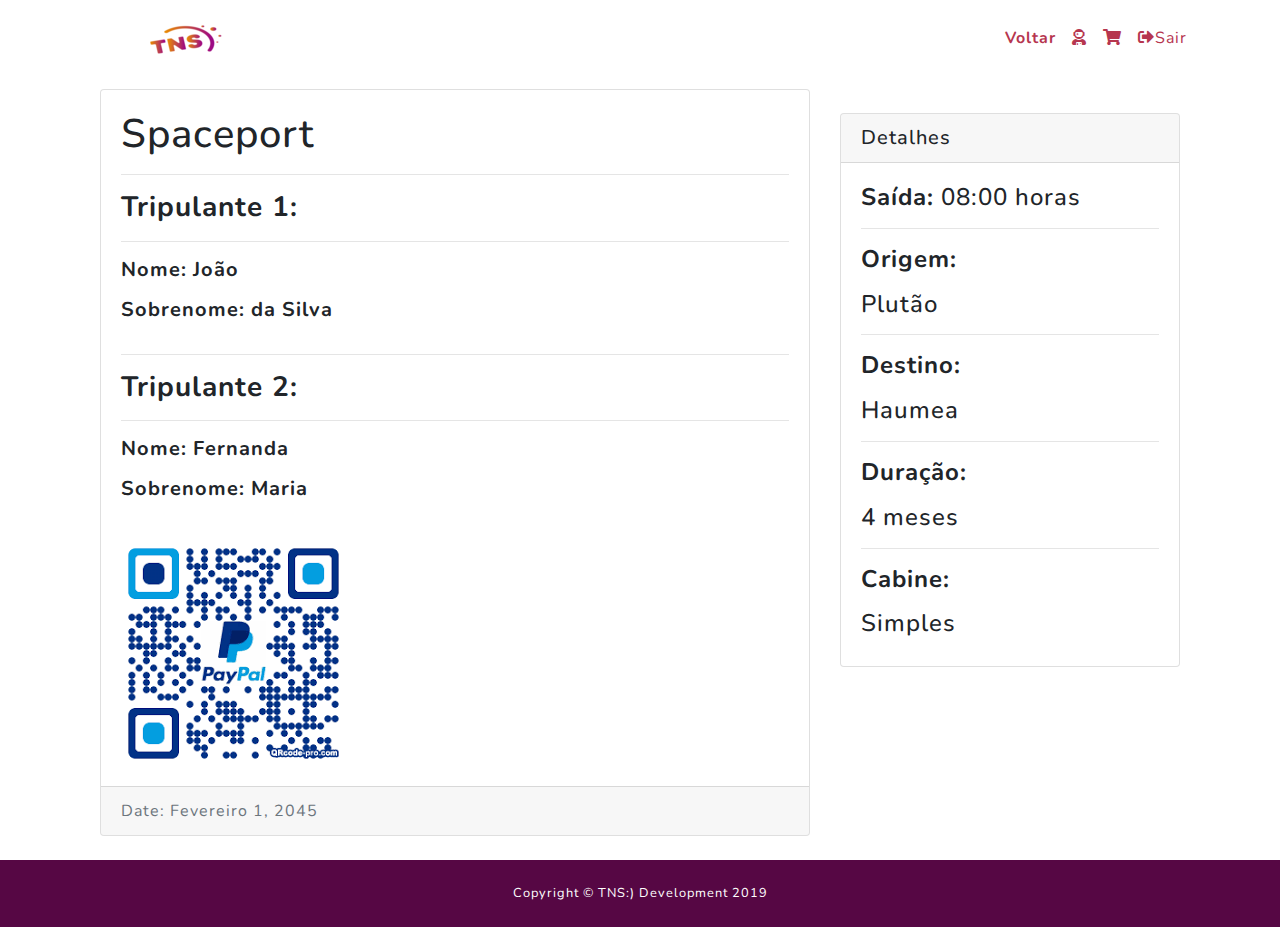
==== front/Pagamento.html @ 4509dbb1 "[add] front" ====
<!DOCTYPE html>
<html lang="en">

<head>

    <meta charset="utf-8">
    <meta name="viewport" content="width=device-width, initial-scale=1, shrink-to-fit=no">
    <meta name="description" content="">
    <meta name="author" content="">

    <title>TNS- WebApp</title>

    <!-- Bootstrap core CSS -->
    <link href="vendor/bootstrap/css/bootstrap.min.css" rel="stylesheet">

    <!-- Custom fonts for this template -->
    <link href="vendor/fontawesome-free/css/all.min.css" rel="stylesheet">
    <link href="https://fonts.googleapis.com/css?family=Varela+Round" rel="stylesheet">
    <link href="https://fonts.googleapis.com/css?family=Nunito:200,200i,300,300i,400,400i,600,600i,700,700i,800,800i,900,900i" rel="stylesheet">

    <!-- Custom styles for this template -->
    <link href="css/css.css" rel="stylesheet">
    <link href="css/shop-item.css" rel="stylesheet">
    <link href="css/modern-business.css" rel="stylesheet">

</head>

<body id="page-top">

    <!-- Navigation -->
    <nav class="navbar navbar-expand-lg navbar-ligth bg-white fixed-top">
        <div class="container">
            <a class="navbar-brand js-scroll-trigger">
                <img src="img/logo.png" alt="">
            </a>
            <button class="navbar-toggler navbar-toggler-right" type="button" data-toggle="collapse" data-target="#navbarResponsive" aria-controls="navbarResponsive" aria-expanded="false" aria-label="Toggle navigation">
                Menu
                <i class="fas fa-bars"></i>
            </button>
            <div class="collapse navbar-collapse" id="navbarResponsive">
                <ul class="navbar-nav ml-auto">
                    <li class="nav-item">
                        <a class="nav-link js-scroll-trigger" href="Viagem.html"><b>Voltar</b></a>
                    </li>
                    <hr>
                    <li class="nav-item">
                        <a class="nav-link js-scroll-trigger" href="#page-top"><i class="fas fa-user-astronaut"></i></a>
                    </li>
                    <li class="nav-item">
                        <a class="nav-link js-scroll-trigger" href="#about"><i class="fas fa-shopping-cart"></i></a>
                    </li>
                    <li class="nav-item">
                        <a class="nav-link js-scroll-trigger" href="#about"><i class="fas fa-sign-out-alt"></i>Sair</a>
                    </li>
                </ul>
            </div>
        </div>
    </nav>

    <hr>

    <!-- Page Content -->
    <div class="container">
        <div class="container">

            <div class="row">

                <!-- Blog Entries Column -->
                <div class="col-md-8">
                    <!-- Blog Post -->
                    <div class="card mb-4">
                        <div class="card-body">
                            <h1 class="card-title">Spaceport</h1>
                            <hr>
                            <p class="card-text"></p>
                            <ul class="navbar-nav">
                                <li class="nav-item">
                                    <h3><b>Tripulante 1:</b></h3>
                                    <hr>

                                    <h5>
                                        <p><b>Nome: João</b></p>
                                        <p><b>Sobrenome: da Silva</b></p>
                                    </h5>

                                </li>
                            </ul>
                            <hr>
                            <p class="card-text"></p>
                            <ul class="navbar-nav">
                                <li class="nav-item">
                                    <h3><b>Tripulante 2:</b></h3>
                                    <hr>

                                    <h5>
                                        <p><b>Nome: Fernanda</b></p>
                                        <p><b>Sobrenome: Maria</b></p>
                                    </h5>

                                </li>
                            </ul>
                            <br>
                            <img class="img" src="img/paypal.png" alt="">
                        </div>
                        <div class="card-footer text-muted">
                            Date: Fevereiro 1, 2045
                        </div>
                    </div>
                    <!-- Blog Post -->

                </div>

                <!-- Sidebar Widgets Column -->
                <div class="col-md-4">
                    <!-- Side Widget -->
                    <div class="card my-4">
                        <h5 class="card-header">Detalhes</h5>
                        <div class="card-body">
                            <ul class="navbar-nav">
                                <li class="nav-item">
                                    <h4><b>Saída:</b>
                                        08:00 horas
                                        <hr>
                                        <p><b>Origem:</b></p> Plutão
                                        <hr>

                                        <p><b>Destino:</b></p> Haumea
                                        <hr>
                                        <p><b>Duração:</b></p> 4 meses
                                        <hr>
                                        <p><b>Cabine:</b></p> Simples
                                    </h4>

                                </li>
                            </ul>
                        </div>
                    </div>
                </div>
            </div>
            <!-- /.row -->
        </div>

    </div>
    <!-- /.container -->

    <!-- Footer -->
    <footer class="bg-black small text-center text-white-50" id="footer">

        <div class="container">

            <p class="m-0 text-center text-white">Copyright &copy; TNS:) Development 2019</p>
        </div>

    </footer>

    <!-- Bootstrap core JavaScript -->
    <script src="vendor/jquery/jquery.min.js"></script>
    <script src="vendor/bootstrap/js/bootstrap.bundle.min.js"></script>

    <!-- Plugin JavaScript -->
    <script src="vendor/jquery-easing/jquery.easing.min.js"></script>

    <!-- Custom scripts for this template -->
    <script src="js/grayscale.min.js"></script>
    <script src="js/combobox.js"></script>


</body>

</html>
---- front/css/css.css ----
:root {
  --input-padding-x: 1.5rem;
  --input-padding-y: .75rem;
}

body {
}

.card-signin {
  border: 0;
  border-radius: 1rem;
  box-shadow: 0 0.5rem 1rem 0 rgba(0, 0, 0, 0.1);
  overflow: hidden;
}

.card-signin .card-title {
  margin-bottom: 2rem;
  font-weight: 300;
  font-size: 1.5rem;
}

.card-signin .card-img-left {
  width: 45%;
  /* Link to your background image using in the property below! */
  background-size: cover;
}

.card-signin .card-body {
  padding: 2rem;
}

.form-signin {
  width: 100%;
}

.form-signin .btn {
  font-size: 80%;
  border-radius: 5rem;
  letter-spacing: .1rem;
  font-weight: bold;
  padding: 1rem;
  transition: all 0.2s;
}

.form-label-group {
  position: relative;
  margin-bottom: 1rem;
}

.form-label-group input {
  height: auto;
  border-radius: 2rem;
}

.form-label-group>input,
.form-label-group>label {
  padding: var(--input-padding-y) var(--input-padding-x);
}

.form-label-group>label {
  position: absolute;
  top: 0;
  left: 0;
  display: block;
  width: 100%;
  margin-bottom: 0;
  /* Override default `<label>` margin */
  line-height: 1.5;
  color: #495057;
  border: 1px solid transparent;
  border-radius: .25rem;
  transition: all .1s ease-in-out;
}

.form-label-group input::-webkit-input-placeholder {
  color: transparent;
}

.form-label-group input:-ms-input-placeholder {
  color: transparent;
}

.form-label-group input::-ms-input-placeholder {
  color: transparent;
}

.form-label-group input::-moz-placeholder {
  color: transparent;
}

.form-label-group input::placeholder {
  color: transparent;
}

.form-label-group input:not(:placeholder-shown) {
  padding-top: calc(var(--input-padding-y) + var(--input-padding-y) * (2 / 3));
  padding-bottom: calc(var(--input-padding-y) / 3);
}

.form-label-group input:not(:placeholder-shown)~label {
  padding-top: calc(var(--input-padding-y) / 3);
  padding-bottom: calc(var(--input-padding-y) / 3);
  font-size: 12px;
  color: #777;
}

.btn-google {
  color: white;
  background-color: #ea4335;
}

.btn-facebook {
  color: white;
  background-color: #3b5998;
}

@media (min-width: 768px) {
  .form-search .combobox-container,
  .form-inline .combobox-container {
    display: inline-block;
    margin-bottom: 0;
    vertical-align: top;
  }
  .form-search .combobox-container .input-group-addon,
  .form-inline .combobox-container .input-group-addon {
    width: auto;
  }
}

.combobox-selected .caret {
  display: none;
}


/* :not doesn't work in IE8 */

.combobox-container:not(.combobox-selected) .glyphicon-remove {
  display: none;
}

.typeahead-long {
  max-height: 300px;
  overflow-y: auto;
}

.control-group.error .combobox-container .add-on {
  color: #B94A48;
  border-color: #B94A48;
}

.control-group.error .combobox-container .caret {
  border-top-color: #B94A48;
}

.control-group.warning .combobox-container .add-on {
  color: #C09853;
  border-color: #C09853;
}

.control-group.warning .combobox-container .caret {
  border-top-color: #C09853;
}

.control-group.success .combobox-container .add-on {
  color: #468847;
  border-color: #468847;
}

.control-group.success .combobox-container .caret {
  border-top-color: #468847;
}
---- front/css/shop-item.css ----
/*!
 * Start Bootstrap - Shop Item (https://startbootstrap.com/template-overviews/shop-item)
 * Copyright 2013-2019 Start Bootstrap
 * Licensed under MIT (https://github.com/BlackrockDigital/startbootstrap-shop-item/blob/master/LICENSE)
 */
body {
  padding-top: 56px;
}
---- front/css/modern-business.css ----
/*!
 * Start Bootstrap - Modern Business (https://startbootstrap.com/template-overviews/modern-business)
 * Copyright 2013-2019 Start Bootstrap
 * Licensed under MIT (https://github.com/BlackrockDigital/startbootstrap-logomodern-business-nav/blob/master/LICENSE)
 */
body {

}

.carousel-item {
  height: 100vh;
  min-height: 300px;
  background: no-repeat center center scroll;
  -webkit-background-size: cover;
  -moz-background-size: cover;
  -o-background-size: cover;
  background-size: cover;
}

.portfolio-item {
  margin-bottom: 50px;
}
/*!
 * Start Bootstrap - Grayscale v5.0.9 (https://startbootstrap.com/template-overviews/grayscale)
 * Copyright 2013-2019 Start Bootstrap
 * Licensed under MIT (https://github.com/BlackrockDigital/startbootstrap-grayscale/blob/master/LICENSE)
 */
#mainNav {
    min-height: 56px;
    background-color: #fff
}

#mainNav .navbar-toggler {
    font-size: 80%;
    padding: .75rem;
    color: #b6364f;
    border: 1px solid #b6364f
}

#mainNav .navbar-toggler:focus {
    outline: 0
}

#mainNav .navbar-brand {
    color: #161616;
    font-weight: 700;
    padding: .9rem 0
}

#mainNav .navbar-nav .nav-item:hover {
    color: fade(white, 80%);
    outline: 0;
    background-color: transparent
}

#mainNav .navbar-nav .nav-item:active,
#mainNav .navbar-nav .nav-item:focus {
    outline: 0;
    background-color: transparent
}

@media (min-width:992px) {
    #mainNav {
        padding-top: 0;
        padding-bottom: 0;
        border-bottom: none;
        background-color: transparent;
        transition: background-color .3s ease-in-out
    }

    #mainNav .navbar-brand {
        padding: .5rem 0;
        color: rgba(255, 255, 255, 1.75)
    }

    #mainNav .nav-link {
        transition: none;
        padding: 2rem 1.5rem;
        color: rgba(255, 255, 255, 1.75)
    }

    #mainNav .nav-link:hover {
        color: rgba(255, 255, 255, 1.75)
    }

    #mainNav .nav-link:active {
        color: #fff
    }

    #mainNav.navbar-shrink {
        background-color: #fff
    }

    #mainNav.navbar-shrink .navbar-brand {
        color: #161616
    }

    #mainNav.navbar-shrink .nav-link {
        color: #161616;
        padding: 1.5rem 1.5rem 1.25rem;
        border-bottom: .25rem solid transparent
    }

    #mainNav.navbar-shrink .nav-link:hover {
        color: #b6364f
    }

    #mainNav.navbar-shrink .nav-link:active {
        color: #b6364f
    }

    #mainNav.navbar-shrink .nav-link.active {
        color: #b6364f;
        outline: 0;
        border-bottom: .25rem solid #b6364f
    }
}

.masthead {
    position: relative;
    width: 100%;
    height: auto;
    min-height: 35rem;
    padding: 15rem 0;
    background: linear-gradient(to bottom, rgba(22, 22, 22, .3) 0, rgba(22, 22, 22, .7) 75%, #161616 100%), url(../img/bg-masthead.jpg);
    background-position: center;
    background-repeat: no-repeat;
    background-attachment: scroll;
    background-size: cover
}

.masthead h1 {
    font-family: 'Varela Round';
    font-size: 2.5rem;
    line-height: 2.5rem;
    letter-spacing: .8rem;
    background: -webkit-linear-gradient(rgba(255, 255, 255, .9), rgba(255, 255, 255, 0));
    -webkit-text-fill-color: transparent;
    -webkit-background-clip: text
}

.masthead h2 {
    max-width: 20rem;
    font-size: 1rem
}

@media (min-width:768px) {
    .masthead h1 {
        font-size: 4rem;
        line-height: 4rem
    }
}

@media (min-width:992px) {
    .masthead {
        height: 100vh;
        padding: 0
    }

    .masthead h1 {
        font-size: 6.5rem;
        line-height: 6.5rem;
        letter-spacing: .8rem
    }

    .masthead h2 {
        max-width: 30rem;
        font-size: 1.25rem
    }
}

.btn {
    box-shadow: 0 .1875rem .1875rem 0 rgba(0, 0, 0, .1) !important;
    padding: 1.25rem 2rem;
    font-family: 'Varela Round';
    font-size: 80%;
    text-transform: uppercase;
    letter-spacing: .15rem;
    border: 0
}

.btn-primary {
    background-color: #b6364f;
    padding: 10px;
}

.btn-primary:hover {
    background-color: #c65136
}

.btn-primary:focus {
    background-color: #c65136;
    color: #fff
}

.btn-primary:active {
    background-color: #c65136 !important
}

.about-section {
    padding-top: 10rem;
    background: linear-gradient(to bottom, #b6364f 0, rgba(212, 103, 32, .9) 75%, rgba(157, 38, 95, .8) 90%)
}

.about-section p {
    margin-bottom: 5rem
}

.projects-section {
    padding: 5rem 0
}

.projects-section .featured-text {
    padding: 2rem
}

@media (min-width:992px) {
    .projects-section .featured-text {
        padding: 0 0 0 2rem;
        border-left: .5rem solid #
    }
}

.projects-section .project-text {
    padding: 3rem;
    font-size: 90%
}

@media (min-width:992px) {
    .projects-section .project-text {
        padding: 5rem
    }

    .projects-section .project-text hr {
        border-color: #b6364f;
        border-width: .25rem;
        width: 30%
    }
}

.signup-section {
    padding: 10rem 0;
    background: linear-gradient(to bottom, rgba(22, 22, 22, .1) 0, rgba(22, 22, 22, .5) 75%, #161616 100%), url(../img/bg-signup.jpg);
    background-position: center;
    background-repeat: no-repeat;
    background-attachment: scroll;
    background-size: cover
}

.signup-section .form-inline input {
    box-shadow: 0 .1875rem .1875rem 0 rgba(0, 0, 0, .1) !important;
    padding: 1.25rem 2rem;
    height: auto;
    font-family: 'Varela Round';
    font-size: 80%;
    text-transform: uppercase;
    letter-spacing: .15rem;
    border: 0
}

.contact-section {
    padding: 5rem 0 0
}

.contact-section .card {
    border: 0;
    border-bottom: .25rem solid #b6364f
}

.contact-section .card h4 {
    font-size: .8rem;
    font-family: 'Varela Round';
    text-transform: uppercase;
    letter-spacing: .15rem
}

.contact-section .card hr {
    border-color: #b6364f;
    border-width: .25rem;
    width: 3rem
}

.contact-section .social {
    margin-top: 5rem
}

.contact-section .social a {
    text-align: center;
    height: 3rem;
    width: 3rem;
    background: rgba(255, 255, 255, .1);
    border-radius: 100%;
    line-height: 3rem;
    color: rgba(255, 255, 255, .3)
}

.contact-section .social a:hover {
    color: rgba(255, 255, 255, .5)
}

.contact-section .social a:active {
    color: #fff
}

body {
    font-family: Nunito;
    letter-spacing: .0625em
}

a {
    color: #b6364f;
    padding: 25px;
}

a:focus,
a:hover {
    text-decoration: none;
    color: #c65136
}

.bg-black {
    background-color: #560744 !important
}

.bg-primary {
    background-color: #b6364f !important
}

.text-primary {
    color: #b6364f !important
}

footer {
    padding: 1.5rem 0
}
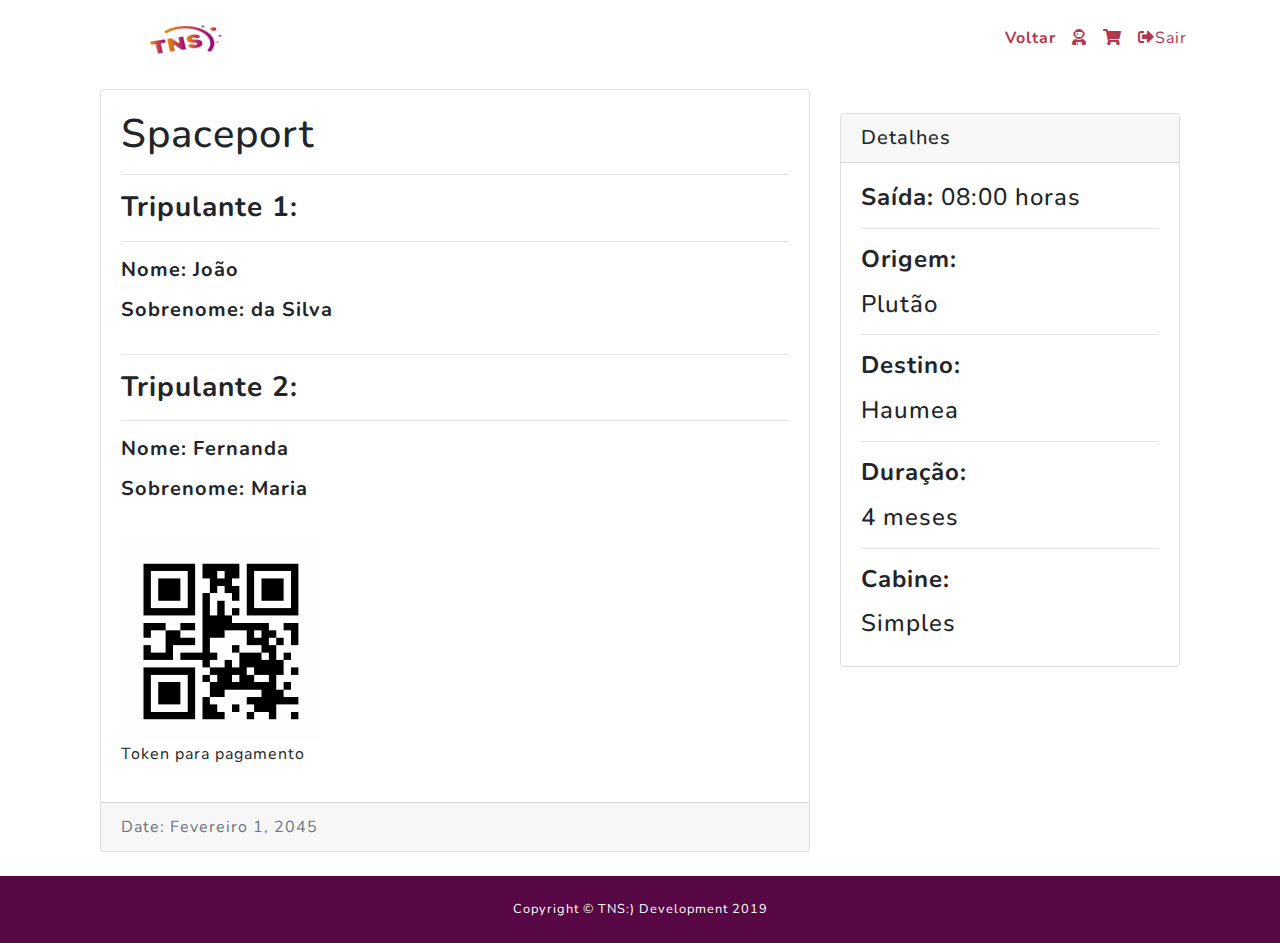
==== commit 5d667c16: "[fix] links e QR code" ====
--- a/front/Pagamento.html
+++ b/front/Pagamento.html
@@ -100,7 +100,8 @@
                                 </li>
                             </ul>
                             <br>
-                            <img class="img" src="img/paypal.png" alt="">
+                            <img class="img" src="img/paypal.png" alt="" style="width:30%">
+                            <p>Token para pagamento</p>
                         </div>
                         <div class="card-footer text-muted">
                             Date: Fevereiro 1, 2045
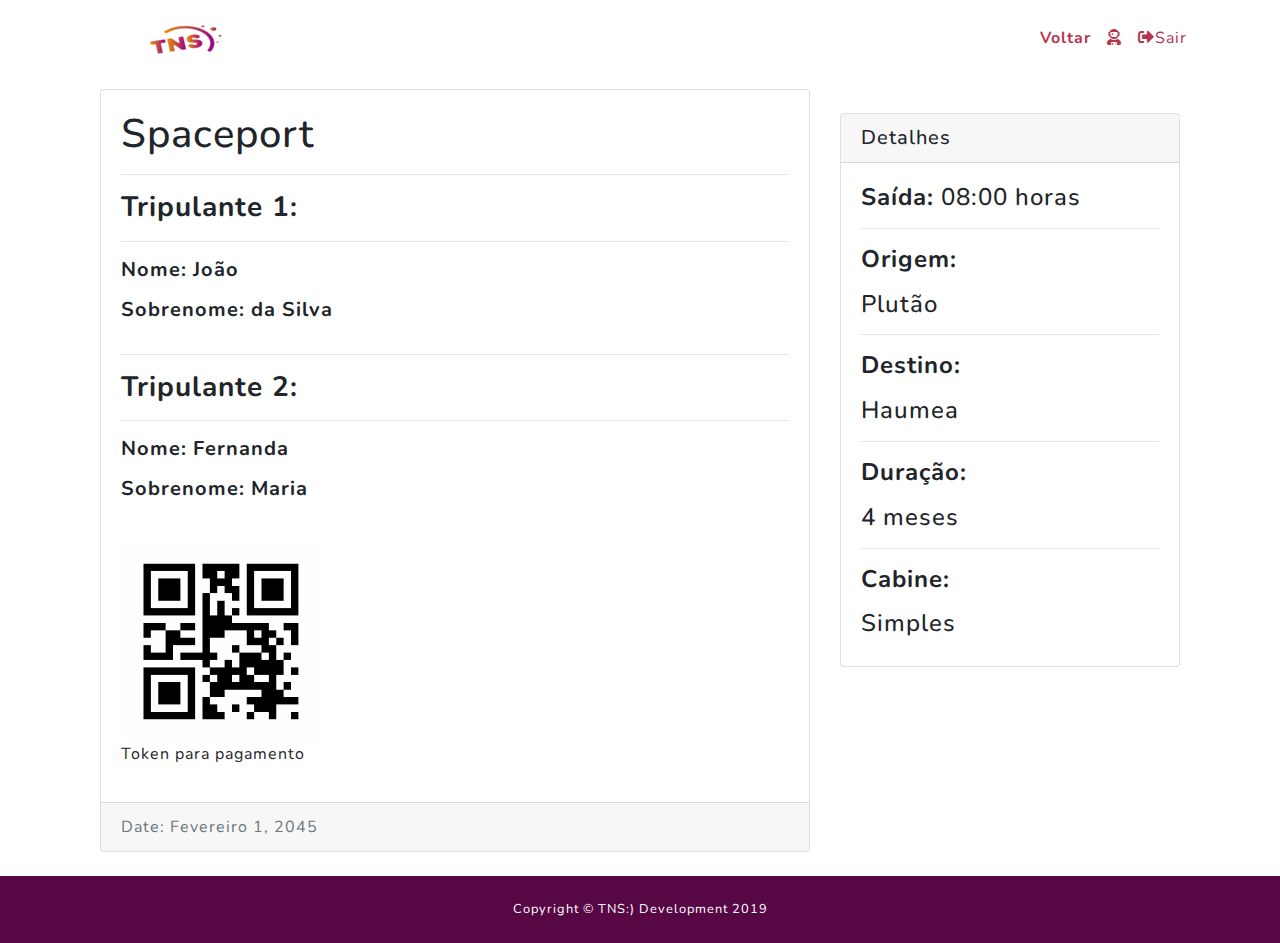
==== commit d240d581: "[final] nasa challenge" ====
--- a/front/Pagamento.html
+++ b/front/Pagamento.html
@@ -44,11 +44,11 @@
                     </li>
                     <hr>
                     <li class="nav-item">
-                        <a class="nav-link js-scroll-trigger" href="#page-top"><i class="fas fa-user-astronaut"></i></a>
+                        <a class="nav-link js-scroll-trigger" href="Login.html"><i class="fas fa-user-astronaut"></i></a>
                     </li>
-                    <li class="nav-item">
-                        <a class="nav-link js-scroll-trigger" href="#about"><i class="fas fa-shopping-cart"></i></a>
-                    </li>
+                    <!--<li class="nav-item">
+                        <a class="nav-link js-scroll-trigger" href="Index.html/#about"><i class="fas fa-shopping-cart"></i></a>
+                    </li>-->
                     <li class="nav-item">
                         <a class="nav-link js-scroll-trigger" href="#about"><i class="fas fa-sign-out-alt"></i>Sair</a>
                     </li>
